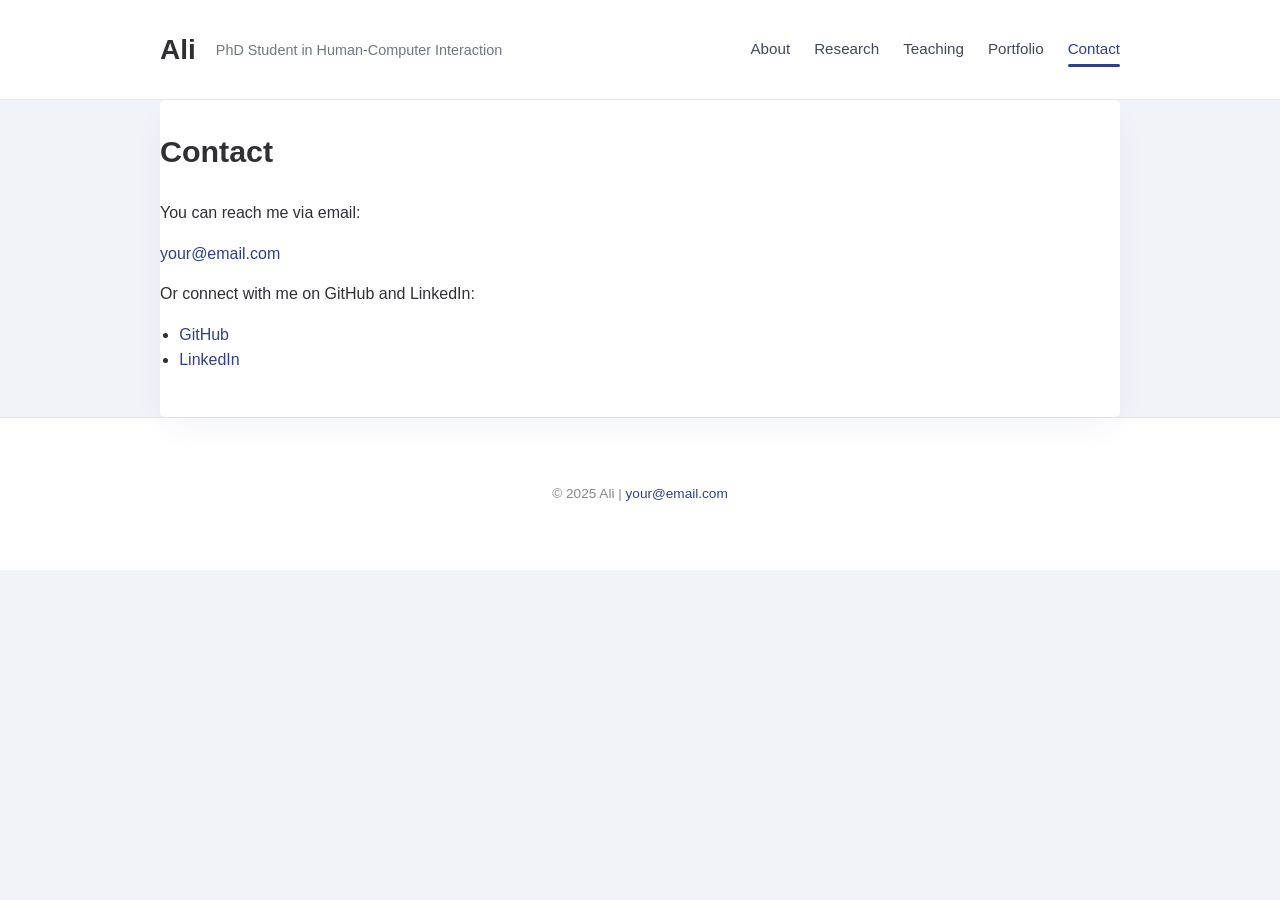
==== contact.html @ 9ae2743b "first push" ====
<!DOCTYPE html>
<html lang="en"><head><meta charset="UTF-8"><meta name="viewport" content="width=device-width, initial-scale=1.0"><title>Contact | Ali</title><link rel="stylesheet" href="style.css"></head>
<body><header><div class="container"><h1>Ali</h1><p class="subtitle">PhD Student in Human-Computer Interaction</p><nav><ul>
<li><a href="index.html">About</a></li><li><a href="research.html">Research</a></li><li><a href="teaching.html">Teaching</a></li><li><a href="portfolio.html">Portfolio</a></li><li><a href="contact.html" class="active">Contact</a></li>
</ul></nav></div></header>
<main class="container"><h2>Contact</h2><p>You can reach me via email:</p><p><a href="mailto:your@email.com">your@email.com</a></p>
<p>Or connect with me on GitHub and LinkedIn:</p><ul>
<li><a href="https://github.com/yourusername" target="_blank">GitHub</a></li>
<li><a href="https://www.linkedin.com/in/yourprofile" target="_blank">LinkedIn</a></li>
</ul></main><footer><div class="container"><p>&copy; 2025 Ali | <a href="mailto:your@email.com">your@email.com</a></p></div></footer>
</body></html>
---- style.css ----
/* Typography & base */
:root {
  --max-width: 960px;
  --accent: #2f3f8f;
  --text: #2f2f35;
  --muted: #6f7780;
  --radius: 6px;
  --shadow: 0 12px 32px -8px rgba(47, 63, 143, 0.08);
  --transition: 0.2s cubic-bezier(.4,.2,.2,1);
}

* {
  box-sizing: border-box;
}

body {
  margin: 0;
  font-family: -apple-system, BlinkMacSystemFont, "Segoe UI", Roboto, "Helvetica Neue", Arial, sans-serif;
  background: #f0f3f8;
  color: var(--text);
  line-height: 1.55;
}

.container {
  width: 90%;
  max-width: var(--max-width);
  margin: 0 auto;
  padding: 28px 0;
}

/* Header / nav */
header {
  background: #fff;
  border-bottom: 1px solid #e2e8f0;
  position: sticky;
  top: 0;
  z-index: 10;
}

header .container {
  display: flex;
  flex-wrap: wrap;
  align-items: center;
  gap: 8px;
}

h1 {
  margin: 0;
  font-size: 1.75rem;
  font-weight: 600;
}

.subtitle {
  margin: 0 0 0 12px;
  font-size: 0.9rem;
  color: var(--muted);
  flex: 1;
}

nav {
  margin-left: auto;
}

nav ul {
  list-style: none;
  padding: 0;
  margin: 0;
  display: flex;
  gap: 24px;
  align-items: baseline;
}

nav a {
  position: relative;
  text-decoration: none;
  font-weight: 500;
  font-size: 0.95rem;
  color: #424858;
  padding: 6px 0;
  transition: color var(--transition);
}

nav a:hover {
  color: var(--accent);
}

nav a.active,
nav a.active::after {
  color: var(--accent);
}

nav a::after {
  content: "";
  position: absolute;
  left: 0;
  bottom: -4px;
  width: 0%;
  height: 3px;
  border-radius: 2px;
  background: var(--accent);
  transition: width var(--transition);
}

nav a.active::after,
nav a:hover::after {
  width: 100%;
}

/* Main content card */
main {
  background: #fff;
  padding: 32px 36px;
  margin: 24px 0 48px;
  border-radius: var(--radius);
  box-shadow: var(--shadow);
  position: relative;
}

.profile-photo {
  max-width: 160px;
  border-radius: 6px;
  float: right;
  margin-left: 24px;
  margin-bottom: 12px;
}

/* Headings */
h2 {
  margin-top: 0;
  font-size: 1.9rem;
  font-weight: 600;
}

h3 {
  margin-bottom: 8px;
  font-size: 1.35rem;
  font-weight: 600;
}

/* Lists & links */
ul {
  padding-left: 1.2rem;
}

a {
  color: var(--accent);
  text-decoration: none;
}
a:hover {
  text-decoration: underline;
}

/* Footer */
footer {
  text-align: center;
  padding: 24px 0;
  font-size: 0.85rem;
  color: #888;
  background: white;
  border-top: 1px solid #e2e8f0;
}
footer a {
  color: var(--accent);
}
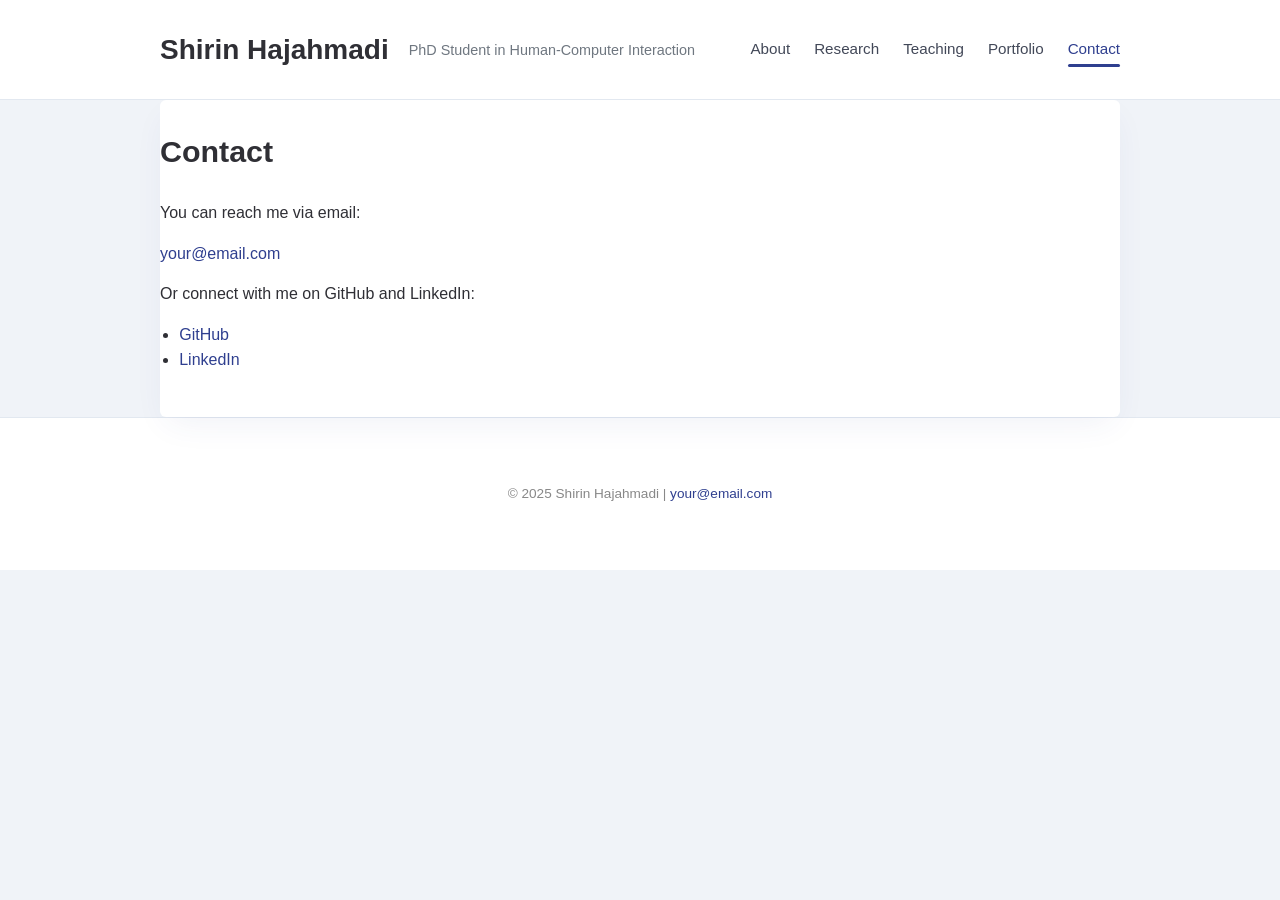
==== commit 2cad29cc: "change the names" ====
--- a/contact.html
+++ b/contact.html
@@ -1,11 +1,11 @@
 <!DOCTYPE html>
-<html lang="en"><head><meta charset="UTF-8"><meta name="viewport" content="width=device-width, initial-scale=1.0"><title>Contact | Ali</title><link rel="stylesheet" href="style.css"></head>
-<body><header><div class="container"><h1>Ali</h1><p class="subtitle">PhD Student in Human-Computer Interaction</p><nav><ul>
+<html lang="en"><head><meta charset="UTF-8"><meta name="viewport" content="width=device-width, initial-scale=1.0"><title>Contact | Shirin Hajahmadi</title><link rel="stylesheet" href="style.css"></head>
+<body><header><div class="container"><h1>Shirin Hajahmadi</h1><p class="subtitle">PhD Student in Human-Computer Interaction</p><nav><ul>
 <li><a href="index.html">About</a></li><li><a href="research.html">Research</a></li><li><a href="teaching.html">Teaching</a></li><li><a href="portfolio.html">Portfolio</a></li><li><a href="contact.html" class="active">Contact</a></li>
 </ul></nav></div></header>
 <main class="container"><h2>Contact</h2><p>You can reach me via email:</p><p><a href="mailto:your@email.com">your@email.com</a></p>
 <p>Or connect with me on GitHub and LinkedIn:</p><ul>
 <li><a href="https://github.com/yourusername" target="_blank">GitHub</a></li>
 <li><a href="https://www.linkedin.com/in/yourprofile" target="_blank">LinkedIn</a></li>
-</ul></main><footer><div class="container"><p>&copy; 2025 Ali | <a href="mailto:your@email.com">your@email.com</a></p></div></footer>
+</ul></main><footer><div class="container"><p>&copy; 2025 Shirin Hajahmadi | <a href="mailto:your@email.com">your@email.com</a></p></div></footer>
 </body></html>
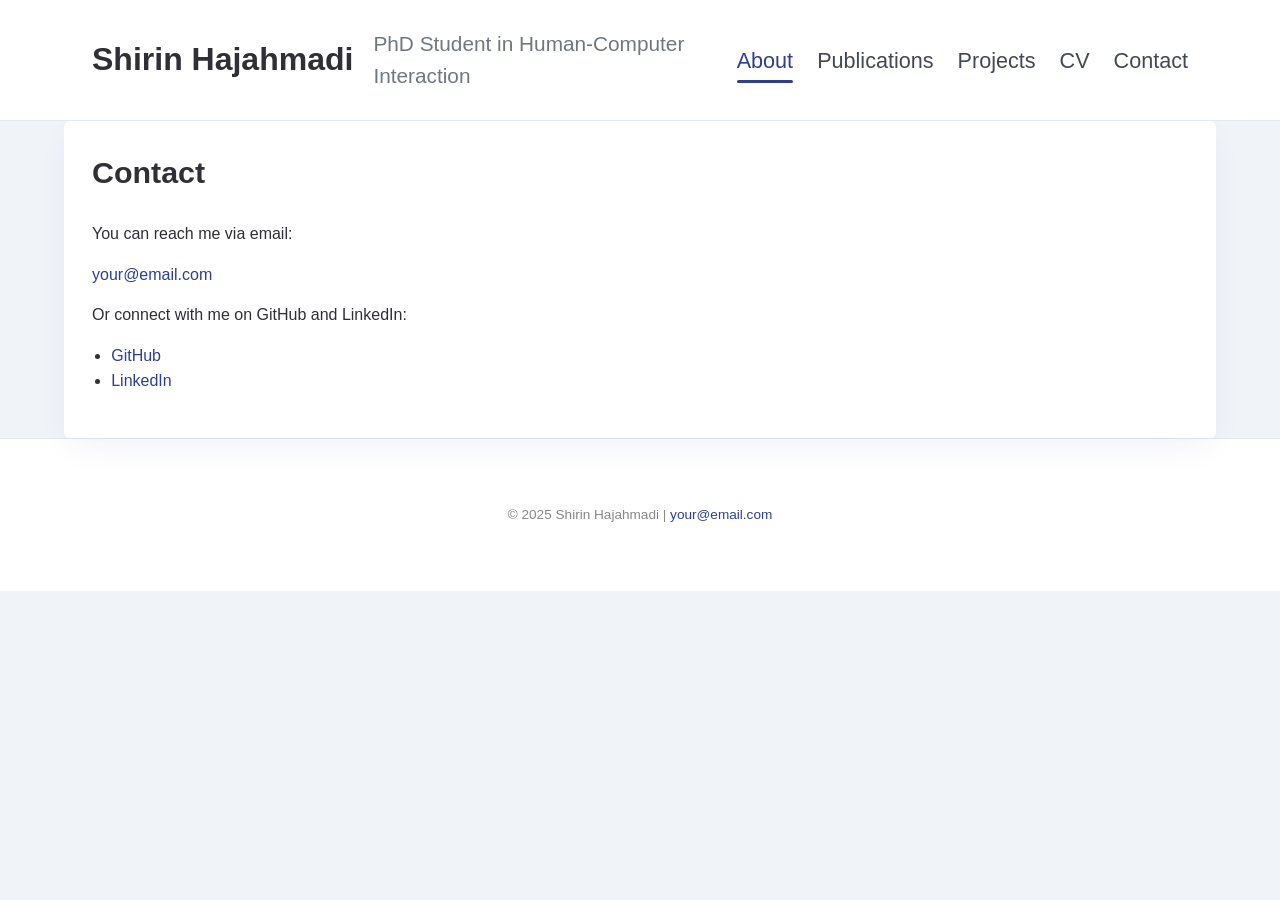
==== commit 1cc4dd15: "update" ====
--- a/contact.html
+++ b/contact.html
@@ -1,11 +1,49 @@
 <!DOCTYPE html>
-<html lang="en"><head><meta charset="UTF-8"><meta name="viewport" content="width=device-width, initial-scale=1.0"><title>Contact | Shirin Hajahmadi</title><link rel="stylesheet" href="style.css"></head>
-<body><header><div class="container"><h1>Shirin Hajahmadi</h1><p class="subtitle">PhD Student in Human-Computer Interaction</p><nav><ul>
-<li><a href="index.html">About</a></li><li><a href="research.html">Research</a></li><li><a href="teaching.html">Teaching</a></li><li><a href="portfolio.html">Portfolio</a></li><li><a href="contact.html" class="active">Contact</a></li>
-</ul></nav></div></header>
-<main class="container"><h2>Contact</h2><p>You can reach me via email:</p><p><a href="mailto:your@email.com">your@email.com</a></p>
-<p>Or connect with me on GitHub and LinkedIn:</p><ul>
-<li><a href="https://github.com/yourusername" target="_blank">GitHub</a></li>
-<li><a href="https://www.linkedin.com/in/yourprofile" target="_blank">LinkedIn</a></li>
-</ul></main><footer><div class="container"><p>&copy; 2025 Shirin Hajahmadi | <a href="mailto:your@email.com">your@email.com</a></p></div></footer>
-</body></html>
+<html lang="en">
+<head>
+  <meta charset="UTF-8">
+  <meta name="viewport" content="width=device-width, initial-scale=1.0">
+  <title>Contact | Shirin Hajahmadi</title>
+  <link rel="stylesheet" href="style.css">
+</head>
+<body>
+
+  <header>
+    <div class="container">
+      <h1>Shirin Hajahmadi</h1>
+      <p class="subtitle">PhD Student in Human-Computer Interaction</p>
+      <nav>
+        <ul>
+            <li><a href="index.html" class="active">About</a></li>
+            <li><a href="research.html">Publications</a></li>
+            <li><a href="teaching.html">Projects</a></li>
+            <li><a href="portfolio.html">CV</a></li>
+            <li><a href="contact.html">Contact</a></li>
+        </ul>
+      </nav>
+    </div>
+  </header>
+
+  <main class="container">
+    <h2>Contact</h2>
+    <p>You can reach me via email:</p>
+    <p><a href="mailto:your@email.com">your@email.com</a></p>
+
+    <p>Or connect with me on GitHub and LinkedIn:</p>
+    <ul>
+      <li><a href="https://github.com/yourusername" target="_blank">GitHub</a></li>
+      <li><a href="https://www.linkedin.com/in/yourprofile" target="_blank">LinkedIn</a></li>
+    </ul>
+  </main>
+
+  <footer>
+    <div class="container">
+      <p>&copy; 2025 Shirin Hajahmadi | 
+        <a href="mailto:your@email.com">your@email.com</a>
+      </p>
+    </div>
+  </footer>
+
+</body>
+</html>
+
--- a/style.css
+++ b/style.css
@@ -23,9 +23,9 @@
 
 .container {
   width: 90%;
-  max-width: var(--max-width);
+  max-width: 1200px; /* or try 100% */
   margin: 0 auto;
-  padding: 28px 0;
+  padding: 28px 28px;
 }
 
 /* Header / nav */
@@ -46,13 +46,13 @@
 
 h1 {
   margin: 0;
-  font-size: 1.75rem;
+  font-size: 2rem;
   font-weight: 600;
 }
 
 .subtitle {
   margin: 0 0 0 12px;
-  font-size: 0.9rem;
+  font-size: 1.3rem;
   color: var(--muted);
   flex: 1;
 }
@@ -74,7 +74,7 @@
   position: relative;
   text-decoration: none;
   font-weight: 500;
-  font-size: 0.95rem;
+  font-size: 1.35rem;
   color: #424858;
   padding: 6px 0;
   transition: color var(--transition);
@@ -82,6 +82,7 @@
 
 nav a:hover {
   color: var(--accent);
+  text-decoration: none !important;
 }
 
 nav a.active,
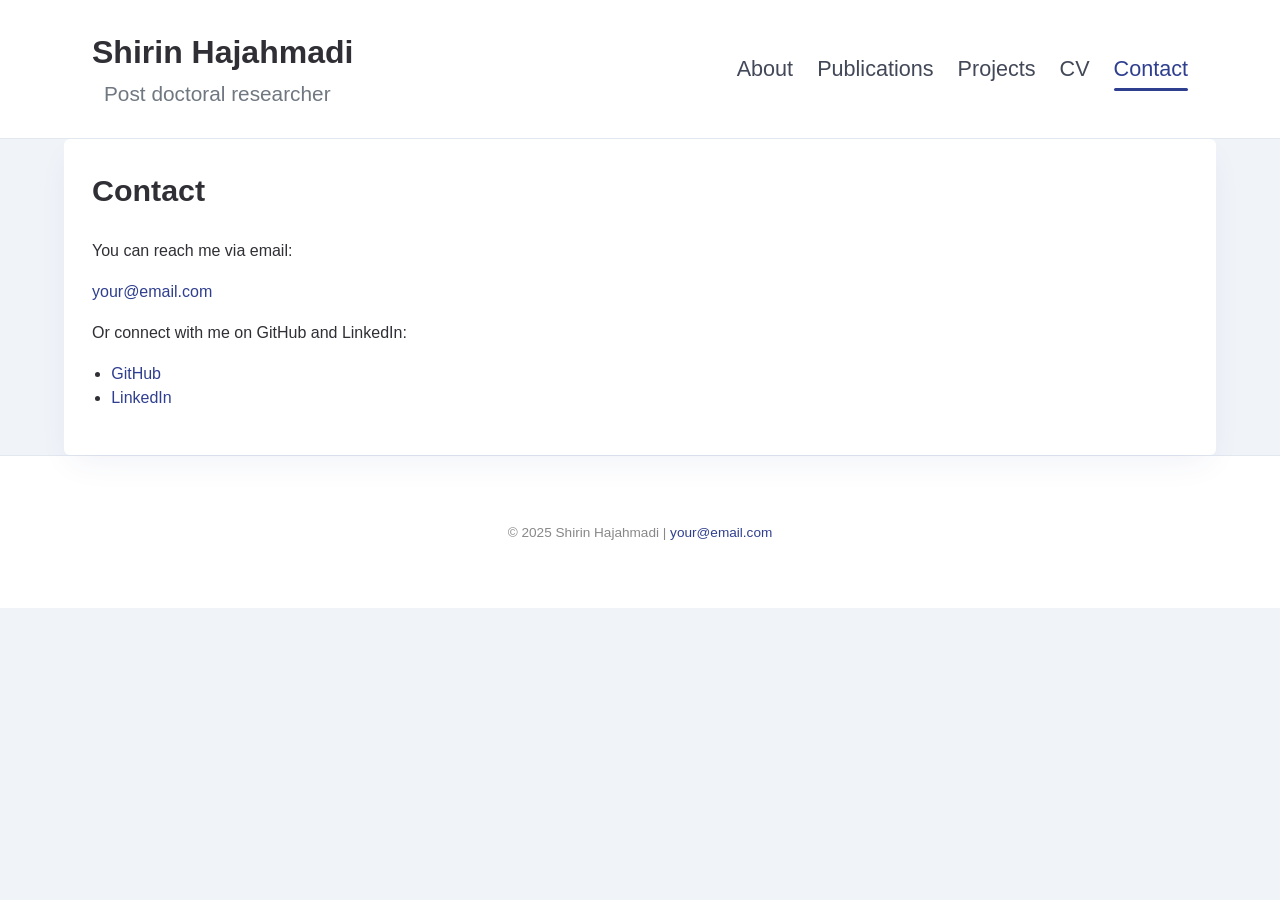
==== commit cad39928: "update" ====
--- a/contact.html
+++ b/contact.html
@@ -8,21 +8,23 @@
 </head>
 <body>
 
-  <header>
-    <div class="container">
-      <h1>Shirin Hajahmadi</h1>
-      <p class="subtitle">PhD Student in Human-Computer Interaction</p>
-      <nav>
-        <ul>
-            <li><a href="index.html" class="active">About</a></li>
-            <li><a href="research.html">Publications</a></li>
-            <li><a href="teaching.html">Projects</a></li>
-            <li><a href="portfolio.html">CV</a></li>
-            <li><a href="contact.html">Contact</a></li>
-        </ul>
-      </nav>
-    </div>
-  </header>
+    <header>
+        <div class="container">
+          <div class="heading-block">
+            <h1>Shirin Hajahmadi</h1>
+            <p class="subtitle">Post doctoral researcher</p>
+          </div>
+          <nav>
+            <ul>
+              <li><a href="index.html">About</a></li>
+              <li><a href="research.html">Publications</a></li>
+              <li><a href="teaching.html">Projects</a></li>
+              <li><a href="portfolio.html">CV</a></li>
+              <li><a href="contact.html" class="active">Contact</a></li>
+            </ul>
+          </nav>
+        </div>
+      </header>
 
   <main class="container">
     <h2>Contact</h2>
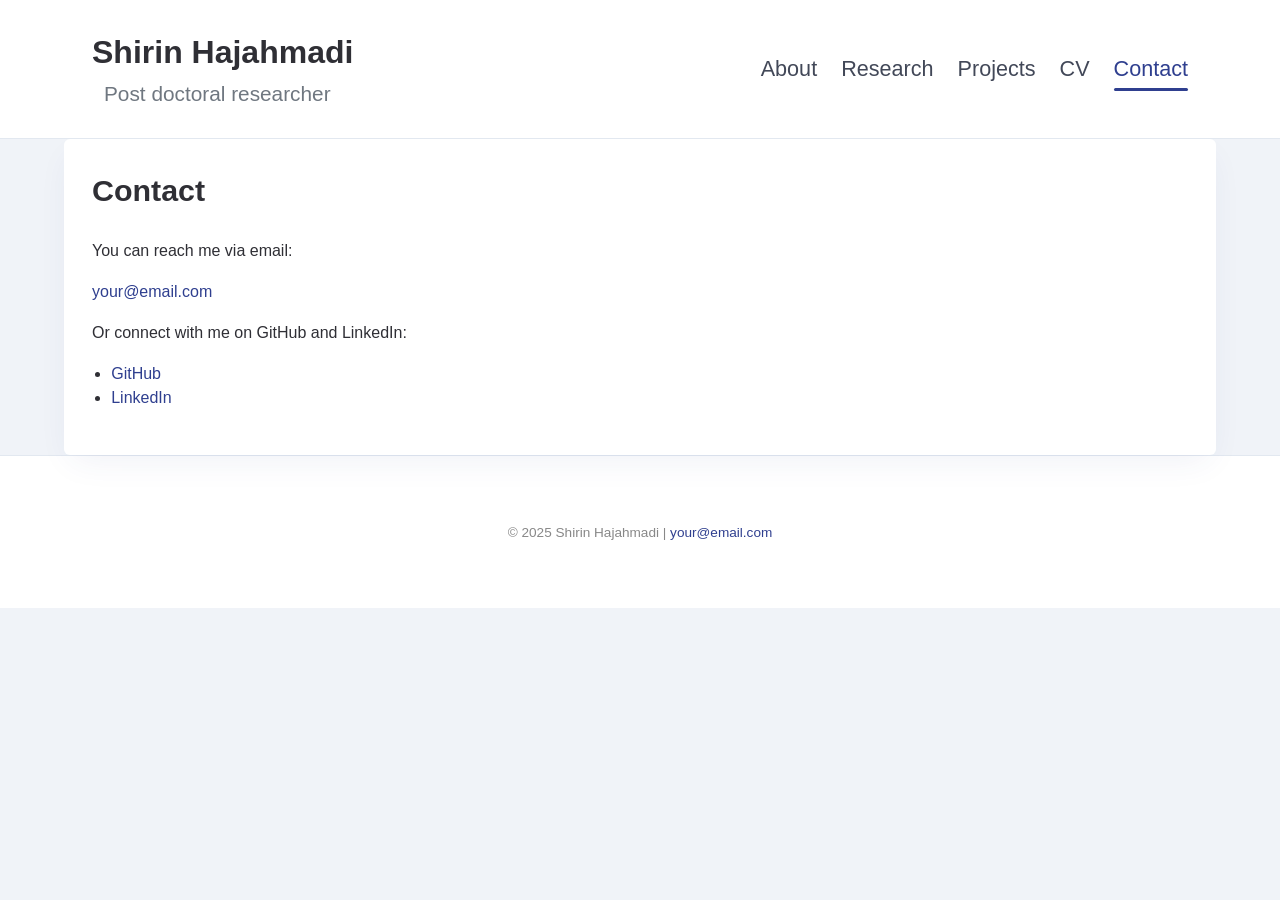
==== commit f49a0af4: "update" ====
--- a/contact.html
+++ b/contact.html
@@ -17,7 +17,7 @@
           <nav>
             <ul>
               <li><a href="index.html">About</a></li>
-              <li><a href="research.html">Publications</a></li>
+              <li><a href="research.html">Research</a></li>
               <li><a href="teaching.html">Projects</a></li>
               <li><a href="portfolio.html">CV</a></li>
               <li><a href="contact.html" class="active">Contact</a></li>
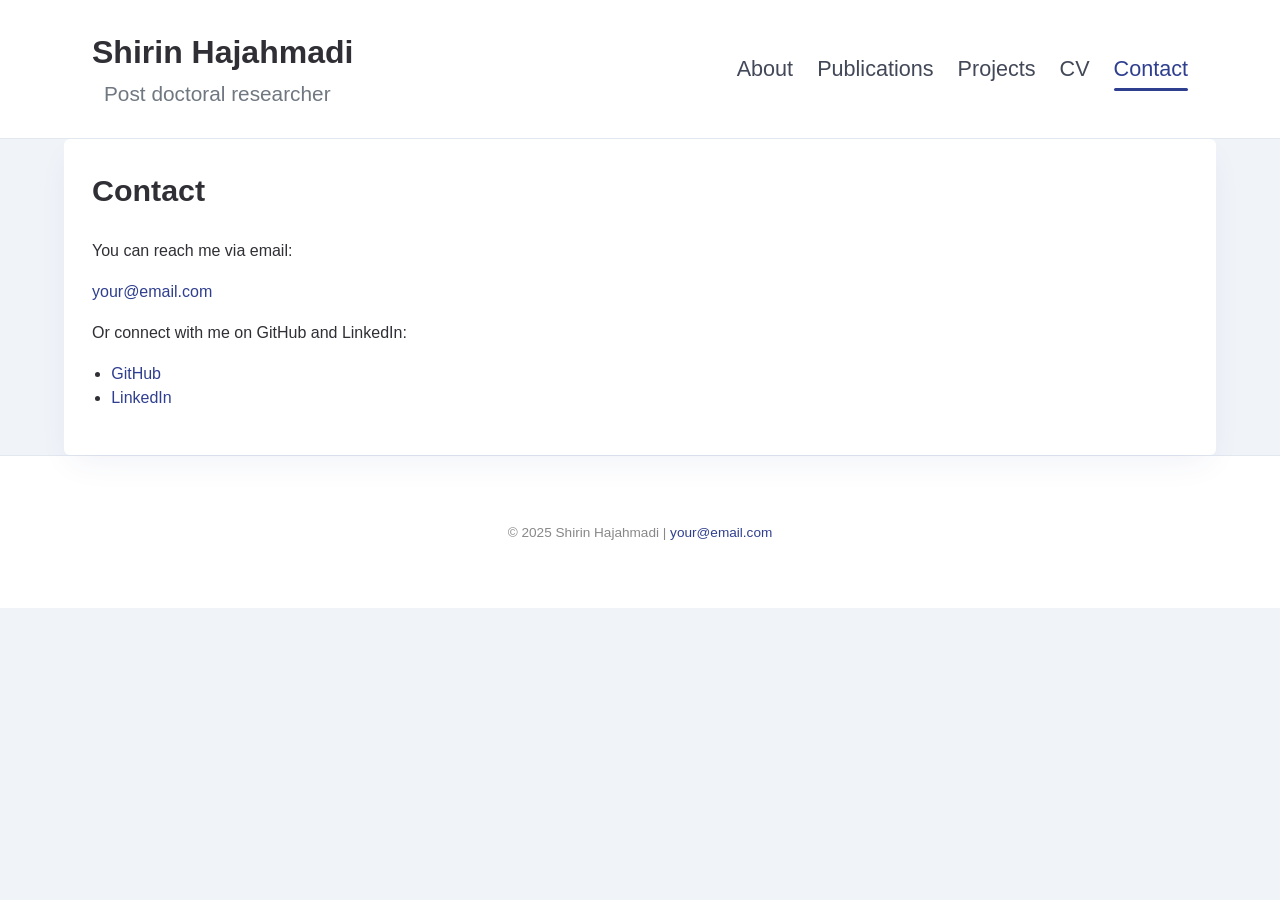
==== commit c79eb910: "update" ====
--- a/contact.html
+++ b/contact.html
@@ -17,7 +17,7 @@
           <nav>
             <ul>
               <li><a href="index.html">About</a></li>
-              <li><a href="research.html">Research</a></li>
+              <li><a href="research.html">Publications</a></li>
               <li><a href="teaching.html">Projects</a></li>
               <li><a href="portfolio.html">CV</a></li>
               <li><a href="contact.html" class="active">Contact</a></li>
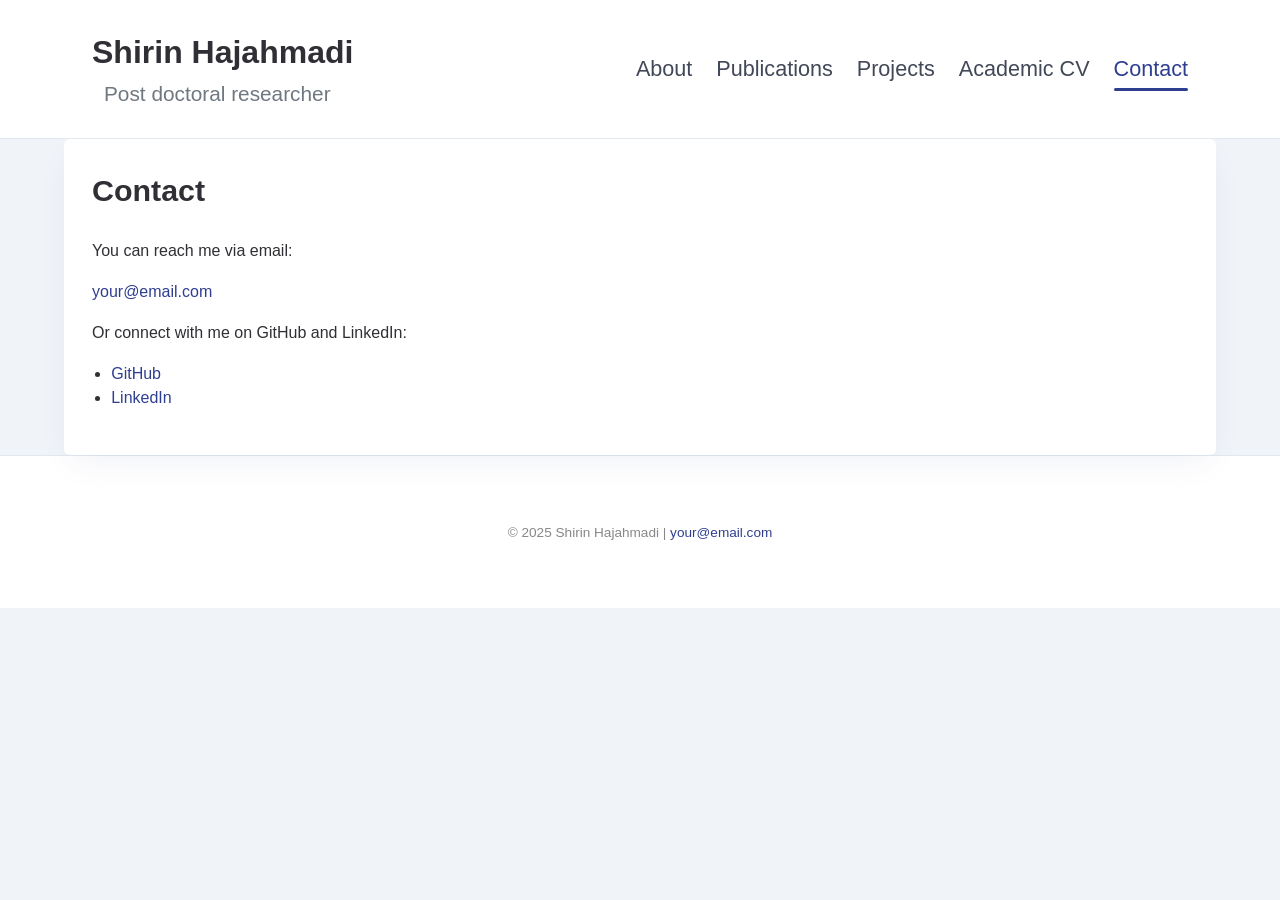
==== commit cf18612a: "update" ====
--- a/contact.html
+++ b/contact.html
@@ -19,7 +19,7 @@
               <li><a href="index.html">About</a></li>
               <li><a href="research.html">Publications</a></li>
               <li><a href="teaching.html">Projects</a></li>
-              <li><a href="portfolio.html">CV</a></li>
+              <li><a href="portfolio.html">Academic CV</a></li>
               <li><a href="contact.html" class="active">Contact</a></li>
             </ul>
           </nav>
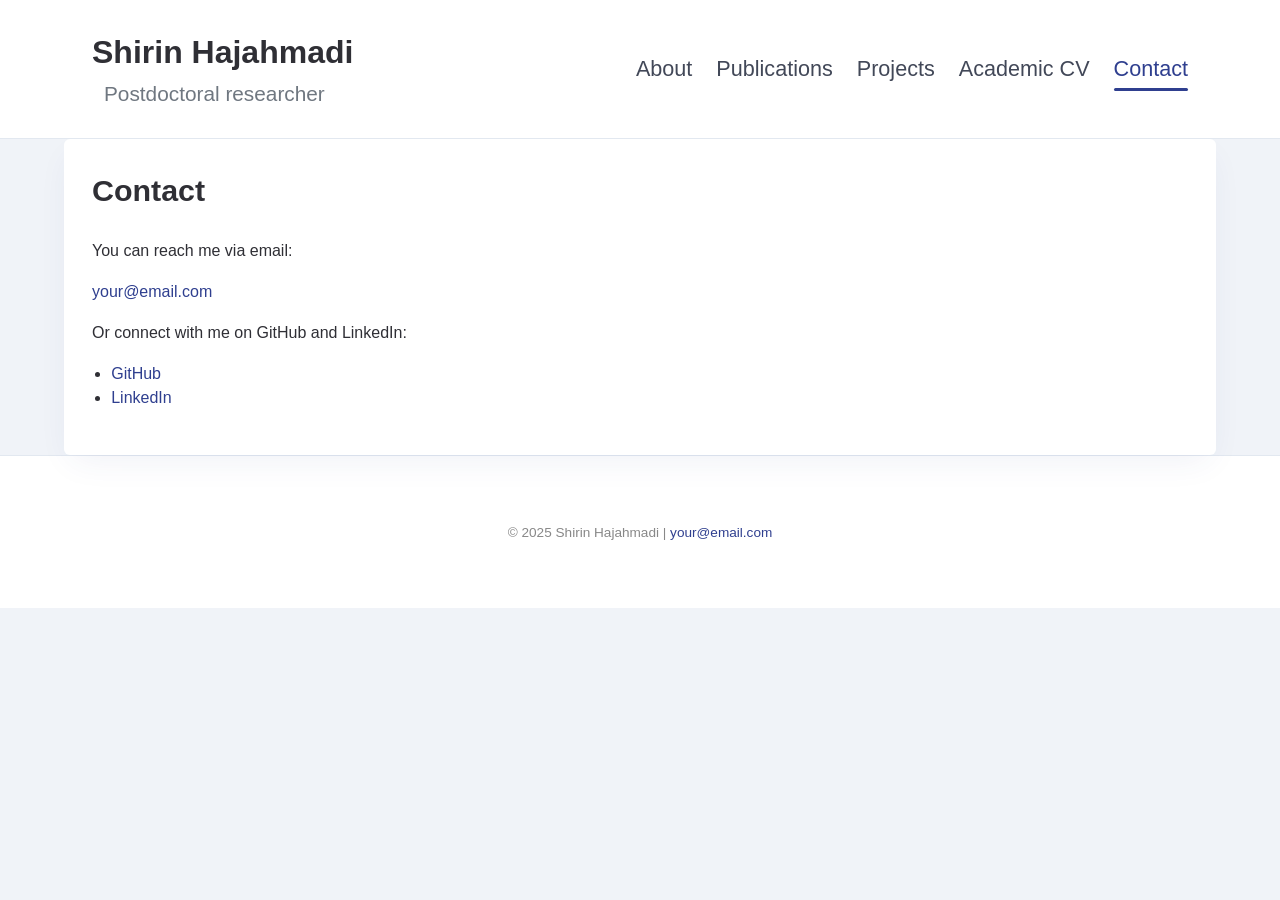
==== commit b08ef776: "update" ====
--- a/contact.html
+++ b/contact.html
@@ -12,7 +12,7 @@
         <div class="container">
           <div class="heading-block">
             <h1>Shirin Hajahmadi</h1>
-            <p class="subtitle">Post doctoral researcher</p>
+            <p class="subtitle">Postdoctoral researcher</p>
           </div>
           <nav>
             <ul>
